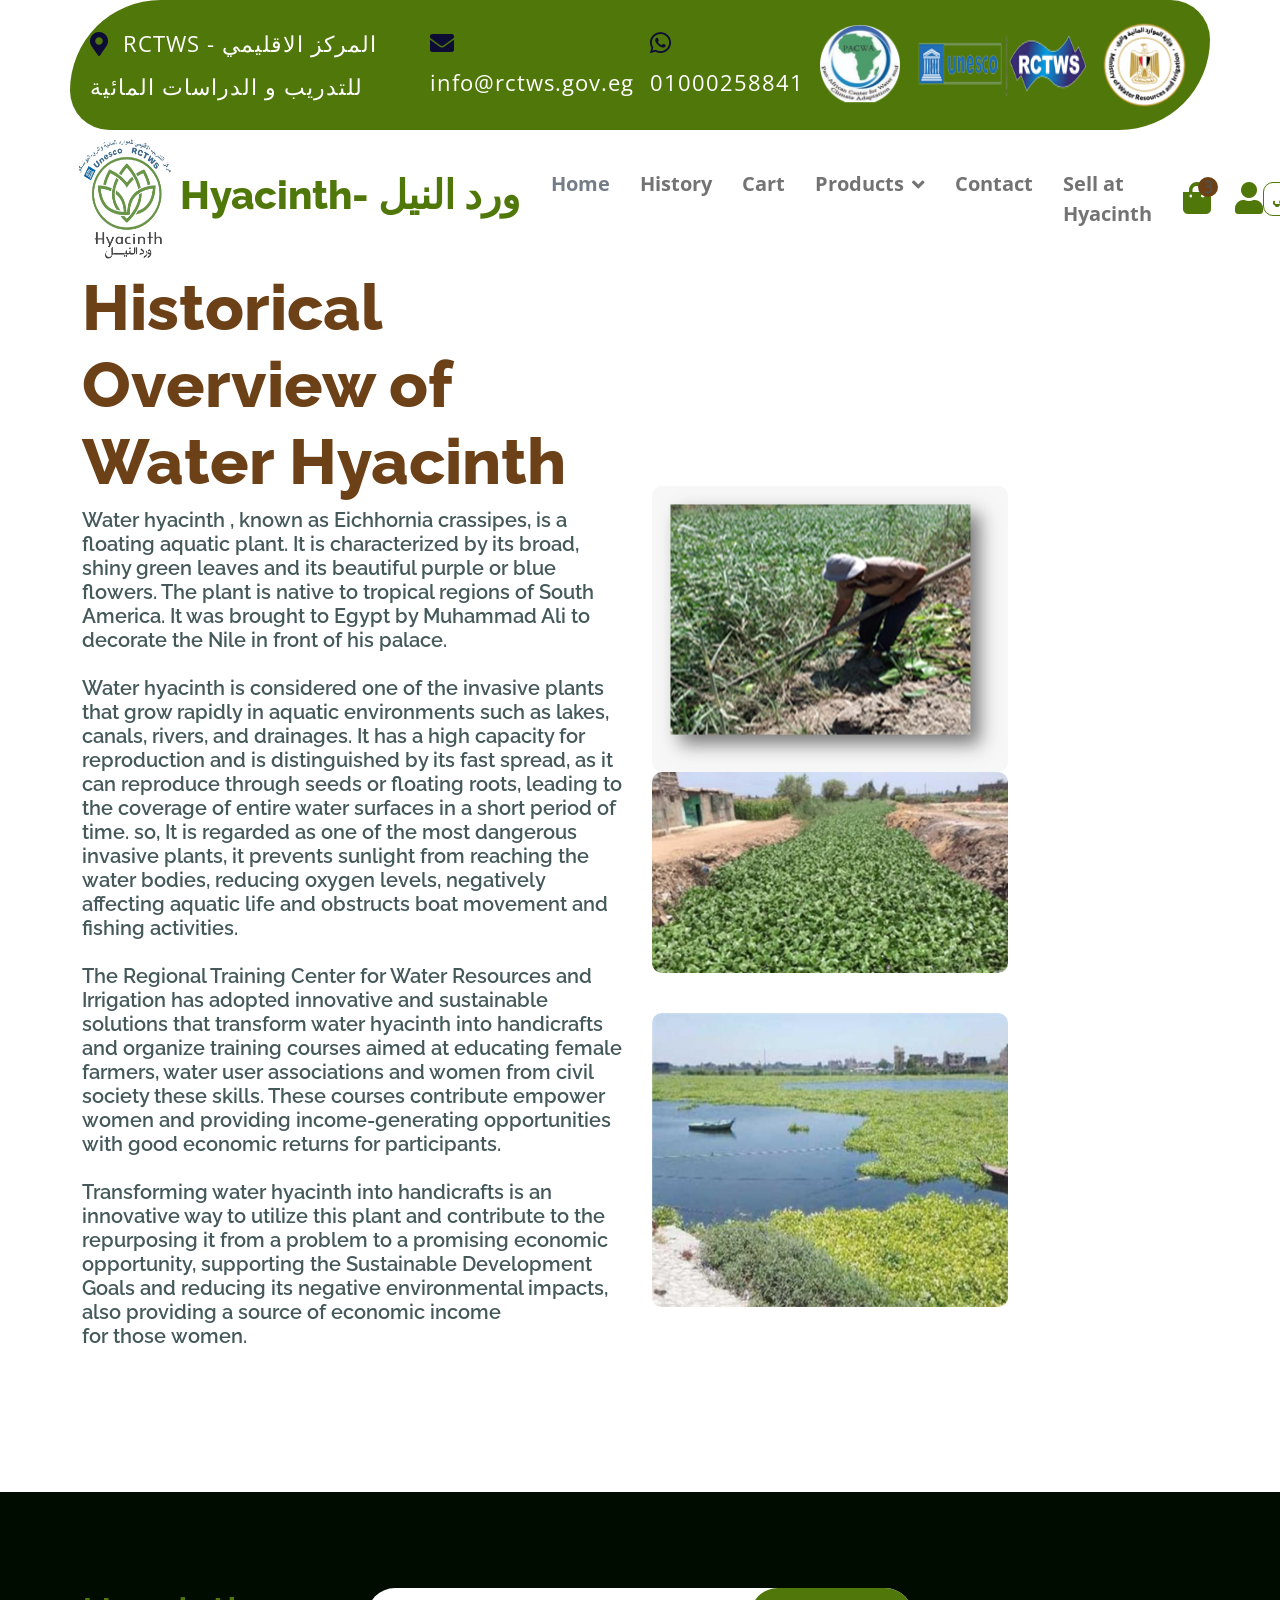
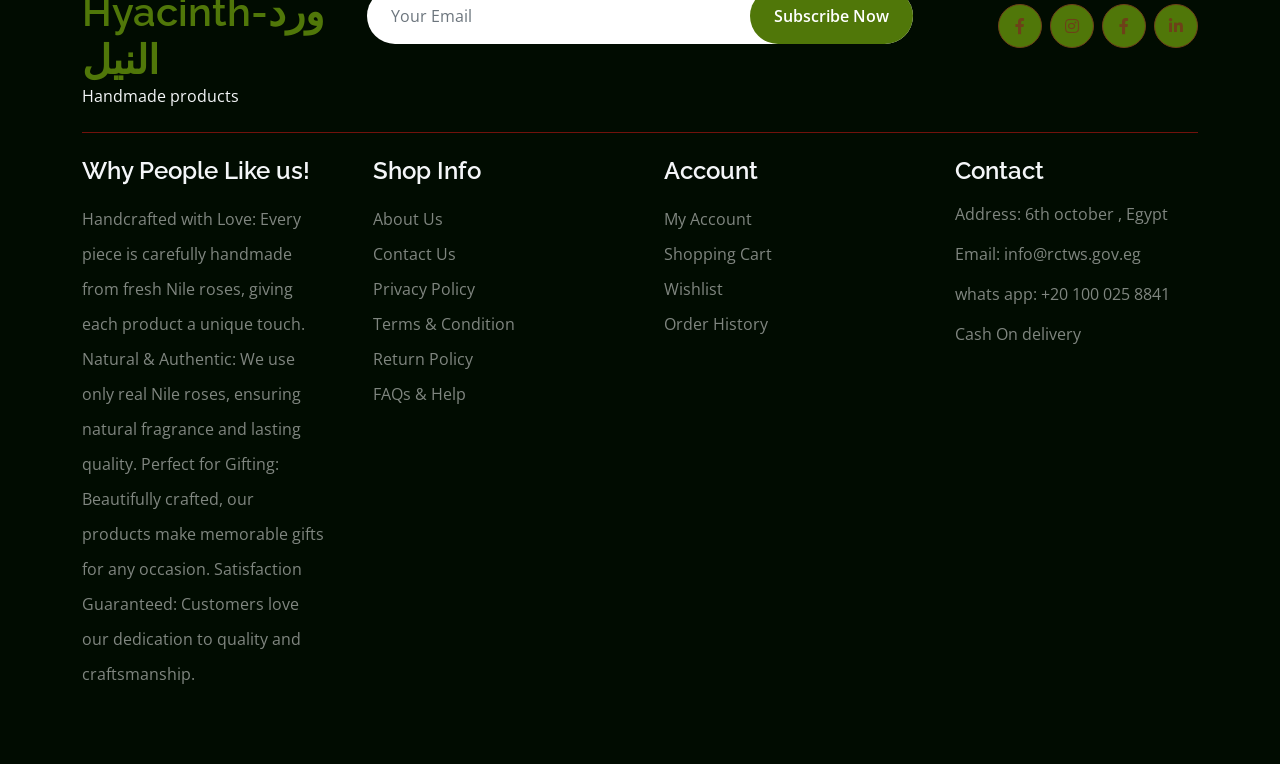
==== history.html @ 99140414 "Add files via upload" ====
<!DOCTYPE html>
<html lang="en" dir="ltr">

<head>
    <meta charset="utf-8">
    <title>Contact - ورد النيل</title>
    <meta content="width=device-width, initial-scale=1.0" name="viewport">
    <meta content="" name="keywords">
    <meta content="" name="description">

    <!-- Google Fonts -->
    <link rel="preconnect" href="https://fonts.googleapis.com">
    <link rel="preconnect" href="https://fonts.gstatic.com" crossorigin>
    <link href="https://fonts.googleapis.com/css2?family=Open+Sans:wght@400;600&family=Raleway:wght@600;800&display=swap" rel="stylesheet">

    <!-- Icon Fonts -->
    <link rel="stylesheet" href="https://use.fontawesome.com/releases/v5.15.4/css/all.css" />
    <link href="https://cdn.jsdelivr.net/npm/bootstrap-icons@1.4.1/font/bootstrap-icons.css" rel="stylesheet">

    <!-- Libraries Stylesheet -->
    <link href="lib/lightbox/css/lightbox.min.css" rel="stylesheet">
    <link href="lib/owlcarousel/assets/owl.carousel.min.css" rel="stylesheet">

    <!-- Bootstrap & Template Stylesheet -->
    <link href="css/bootstrap.min.css" rel="stylesheet">
    <link href="css/style.css" rel="stylesheet">

    <link rel="icon" type="image/png" href="img/hya.jpeg">
</head>

<body>

        <!-- Top Navbar start -->
        <div class="container-fluid fixed-top">
            <div class="container topbar bg-primary d-none d-lg-block">
                <div class="d-flex justify-content-between">
                    <div class="top-info ps-2">
                        <small class="me-3"><i class="fas fa-map-marker-alt me-2 text-icon fa-lg"></i> 
                            <a href="https://www.facebook.com/rctws.org" target="_blank" class="text-white fs">RCTWS - المركز الاقليمي للتدريب و الدراسات المائية</a>
                        </small>
                        <small class="me-3"><i class="fas fa-envelope me-2   fa-lg text-icon"></i>
                            <a href="#" class="text-white fs">info@rctws.gov.eg</a>
                        </small>
                        <small class="me-3"><i class="fab fa-whatsapp me-2 text-icon fa-lg"></i>
                            <a href="#" class="text-white fs">01000258841</a>
                        </small>
                    </div>
                    <div class="top-link pe-2">
                       <img src="./img/paacwa-removebg-preview.png" width="80px">
                        <img src="./img/rc.png" width="200px" height="130px">

                       <img src="./img/logo4.png" width="90px">
 
                        
                    </div>
                </div>
            </div>
            <div class="container px-0">
                <nav class="navbar navbar-light bg-white navbar-expand-xl">


<a href="https://www.facebook.com/rctws.org" target="_blank">
  <img src="./img/hyac.png" style="height: 130px; width: 110px; cursor: pointer;">
</a>



                    <a href="https://www.facebook.com/rctws.org" target="_blank" class="navbar-brand"><h1 class="text-primary display-6">Hyacinth- ورد النيل</h1></a>
                    <button class="navbar-toggler py-2 px-3" type="button" data-bs-toggle="collapse" data-bs-target="#navbarCollapse">
                        <span class="fa fa-bars text-primary"></span>
                    </button>
                    <div class="collapse navbar-collapse bg-white" id="navbarCollapse">
                        <div class="navbar-nav mx-auto">
                            <a href="index.html" class="nav-item nav-link active fw-bold" data-ar="الرئيسية" data-en="Home">Home     </a>
                            <a href="all-products.html" class="nav-item nav-link  fw-bold" data-ar="التاربخ" data-en="History"> History</a>
                            <a href="cart.html" class="nav-item nav-link fw-bold" data-ar="العربة" data-en="Cart"></a>
                            <div class="nav-item dropdown">
                                <a href="#" class="nav-link dropdown-toggle fw-bold" data-bs-toggle="dropdown" data-ar="المنتجات "data-en="Products"></a>
                                <div class="dropdown-menu m-0 bg-secondary rounded-0">
                                    <a href="all-products.html" class="dropdown-item  fw-bold" data-ar="كل المنتجات" data-en="All products"> - </a>
                                    <a href="https://forms.gle/xGgBKrQKAGeYq6rEA" class="dropdown-item fw-bold" data-ar="بيع منتجك" data-en="Sell at Hyacinth"> </a></div>
                                </div> 
                                     <a href="contact.html" class="nav-item nav-link fw-bold" data-ar="تواصل معنا" data-en="Contact" ></a>
                                    <a href="https://forms.gle/xGgBKrQKAGeYq6rEA" class="nav-item nav-link fw-bold" data-ar=" بيع منتجك" data-en="Sell at Hyacinth"></a>

                            </div> 

  <div class="d-flex m-3 me-0">

                          <a href="cart.html" class="position-relative me-4 my-auto">
                                <i class="fa fa-shopping-bag fa-2x"></i>
                                <span class="position-absolute bg-secondary rounded-circle d-flex align-items-center justify-content-center text-dark px-1" style="top: -5px; left: 15px; height: 20px; min-width: 20px;">3</span>
                            </a>
                            <a href="https://forms.gle/xGgBKrQKAGeYq6rEA" class="my-auto">
                                <i class="fas fa-user fa-2x"></i>
                            </a>

                            
        <button onclick="setLanguage('ar')" class="btn btn-sm btn-outline-primary me-2">عربي</button>
<button onclick="setLanguage('en')" class="btn btn-sm btn-outline-primary">EN</button>  
                        </div>






                        </div>
                        
                      
                    </div>
                </nav>
            </div>

        </div>
        <!-- top Navbar End -->


<div class="lang-spacer"></div>
<style>
  /* English */
html[dir="ltr"] .lang-spacer {
    height: 150px;
}

/* Arabic */
html[dir="rtl"] .lang-spacer {
    height: 10px;
}

/* موبايل */
@media (max-width: 768px) {
    .lang-spacer {
        height: 30px !important;
    }
}

</style>
<style>
  /* English */
html[dir="ltr"] .img-spacer {
    height: 150px;
}

/* Arabic */
html[dir="rtl"] .img-spacer {
    height: 150px;
}

/* موبايل */
@media (max-width: 768px) {
    .img-spacer {
        height: 30px !important;
    }
}

</style>

        <!-- Banner Section Start-->
        <div class="container-fluid banner bg-white my-5">

            <div class="container py-5">
                <div class="row g-4 align-items-center">
                    <div class="col-lg-6">
                        <div class="py-4">
                            <h3 class="display-3 text-secondary" data-ar="لمحة تاريخية عن ورد النيل" data-en="Historical Overview of Water Hyacinth"></h1>
                            <h5 class="mb-4 text-dark" data-ar=" ورد النيل ، المعروف باسم  Water Hyacinth    هو نبات مائي عائم. يتميز بأوراقه العريضة اللامعة الخضراء وأزهاره الجميلة البنفسجية أو الزرقاء، وهو نبات موطنه الأصلي في المناطق الاستوائية في أمريكا الجنوبية .وقد جلبه محمد على الى مصر ليزين به النيل امام قصره"data-en="Water hyacinth , known as Eichhornia crassipes, is a floating aquatic plant. It is characterized by its broad, shiny green leaves and its beautiful purple or blue flowers. The plant is native to tropical regions of South America. It was brought to Egypt by Muhammad Ali to decorate the Nile in front of his palace." ></p> 
                            <h5 class="mb-4 text-dark" data-ar="	 ورد النيل من النباتات الغازية التي تنمو بسرعة في البيئات المائية مثل البحيرات والأنهار والمستنقعات. القدرة على التكاثر حيث تتميز بسرعة انتشاره، حيث يمكنه التكاثر عن طريق البذور أو الجذور العائمة، مما يؤدي إلى تغطيته لكامل سطح المياه في وقت قصير، يعتبر من أخطر النباتات الغازية فهو يغطي مساحات كبيرة من المسطحات المائية، مما يؤدي إلى منع دخول أشعة الشمس إلى المياه، ويقلل من مستوى الأوكسجين، ويؤثر سلبًا على الحياة البحرية واعاقة حركة القوارب وصيد الأسماك."data-en=" Water hyacinth is considered one of the invasive plants that grow rapidly in aquatic environments such as lakes, canals, rivers, and drainages. It has a high capacity for reproduction and is distinguished by its fast spread, as it can reproduce through seeds or floating roots, leading to the coverage of entire water surfaces in a short period of time. so, It is regarded as one of the most dangerous invasive plants, it prevents sunlight from reaching the water bodies, reducing oxygen levels, negatively affecting aquatic life and obstructs boat movement and fishing activities.
" ></p> 
                            <h5 class="mb-4 text-dark" data-ar="	 تبني مركز التدريب الإقليمي للموارد المائية والري حلولا مبتكرة ومستدامة لتحويل ورد النيل إلى منتجات ومشغولات يدوية من خلال تنظيم دورات تدريبية تهدف إلى تعليم المزارعات وروابط مستخدمي المياه ونساء المجتمع المدني هذه المهارات، وتساهم هذه الدورات في تمكين المرأة وتوفير فرص تدر لصانعيها عائد اقتصادي جيد"data-en=" The Regional Training Center for Water Resources and Irrigation has adopted innovative and sustainable solutions that transform water hyacinth into handicrafts and organize training courses aimed at educating female farmers, water user associations and women from civil society these skills. These courses contribute empower women and providing income-generating opportunities with good economic returns for participants." ></p> 
                            <h5 class="mb-4 text-dark" data-ar=" مبادرة تحويل ورد النيل إلى مشغولات ومنتجات يدوية هو طريقة مبتكرة للاستفادة من هذا النبات والمساهمة في إعادة استخدامه وتحويله من مشكلة إلى فرصة اقتصادية واعدة، ودعم أهداف التنمية المستدامة وتقليل آثارها البيئية السلبية، كما يوفر مصدرا للدخل الاقتصادي للسيدات المعيلة"data-en="Transforming water hyacinth into handicrafts is an innovative way to utilize this plant and contribute to the repurposing it from a problem to a promising economic opportunity, supporting the Sustainable Development Goals and reducing its negative environmental impacts, also providing a source of economic income for those women." ></p> 





                         </div>
                    </div>



                    <div class="col-lg-4">


  <div class="position-relative">
    <div class="img-spacer"></div>


                            <img src="/img/h1.jpg" class="img-fluid w-100 rounded" alt="">
                        
                        </div>

                        <div class="position-relative">
                            <img src="/img/h2.jpg" class="img-fluid w-100 rounded" alt="">
                     
                        </div>

                                <div style="height:40px;"></div> <!-- Spacer for fixed navbar -->

                        <div class="position-relative">
                            <img src="/img/h4.jpg" class="img-contain w-100 rounded" alt="">
                           
                        </div>
                      
                      
                    </div>
                </div>
            </div>
        </div>
        <!-- Banner Section End -->

     <!-- Footer Start -->
        <div class="container-fluid bg-dark text-white-50 footer pt-5 mt-5">
            <div class="container py-5">
                <div class="pb-4 mb-4" style="border-bottom: 1px solid rgba(226, 24, 24, 0.5) ;">
                    <div class="row g-4">
                        <div class="col-lg-3">
                            <a href="#">
                                <h1 class="text-primary mb-0">Hyacinth-ورد النيل</h1>
                                <p class="text-light mb-0">Handmade products</p>
                            </a>
                        </div>
                        <div class="col-lg-6">
                            <div class="position-relative mx-auto">
                                <input class="form-control border-0 w-100 py-3 px-4 rounded-pill" type="number" placeholder="Your Email">
                                <button type="submit" class="btn btn-primary border-0 border-secondary py-3 px-4 position-absolute rounded-pill text-white" style="top: 0; right: 0;">Subscribe Now</button>
                            </div>
                        </div>
                        <div class="col-lg-3">
                            <div class="d-flex justify-content-end pt-3">
                                 <a class="btn bg-primary btn-outline-secondary me-2 btn-md-square rounded-circle" href="https://www.facebook.com/profile.php?id=61572803608037"><i class="fab fa-facebook-f"></i></a>

                                <a class="btn bg-primary btn-outline-secondary me-2 btn-md-square rounded-circle" href="https://www.instagram.com/regional_trainingcenter?fbclid=IwY2xjawO_u8lleHRuA2FlbQIxMABicmlkETFCOFN6UWk1bWhQUmtodGVxc3J0YwZhcHBfaWQQMjIyMDM5MTc4ODIwMDg5MgABHubh2DN4yfxguJNljyhncz_wlaywmuAhNGKgFguYbPrltJeh7nC6CsIz_d_c_aem_ebj-E-huuBiDg3Vx98Fncg"><i class="fab fa-instagram"></i></a>
                                <a class="btn bg-primary btn-outline-secondary me-2 btn-md-square rounded-circle" href="https://www.facebook.com/profile.php?id=61572803608037"><i class="fab fa-facebook-f"></i></a>
                                <a class="btn bg-primary btn-outline-secondary btn-md-square rounded-circle" href="https://www.linkedin.com/company/106044133/admin/dashboard/"><i class="fab fa-linkedin-in"></i></a>
                            </div>
                        </div>
                    </div>
                </div>
                <div class="row g-5">
                    <div class="col-lg-3 col-md-6">
                        <div class="footer-item">
                            <h4 class="text-light mb-3">Why People Like us!</h4>
                            <p class="mb-4">Handcrafted with Love: Every piece is carefully handmade from fresh Nile roses, giving each product a unique touch.
Natural & Authentic: We use only real Nile roses, ensuring natural fragrance and lasting quality.
Perfect for Gifting: Beautifully crafted, our products make memorable gifts for any occasion.
Satisfaction Guaranteed: Customers love our dedication to quality and craftsmanship.</p>
                        </div>
                    </div>
                    <div class="col-lg-3 col-md-6">
                        <div class="d-flex flex-column text-start footer-item">
                            <h4 class="text-light mb-3">Shop Info</h4>
                            <a class="btn-link" href="">About Us</a>
                            <a class="btn-link" href="contact.html">Contact Us</a>
                            <a class="btn-link" href="">Privacy Policy</a>
                            <a class="btn-link" href="">Terms & Condition</a>
                            <a class="btn-link" href="">Return Policy</a>
                            <a class="btn-link" href="">FAQs & Help</a>
                        </div>
                    </div>
                    <div class="col-lg-3 col-md-6">
                        <div class="d-flex flex-column text-start footer-item">
                            <h4 class="text-light mb-3">Account</h4>
                            <a class="btn-link" href="cart.html">My Account</a>
                            <a class="btn-link" href="cart.html">Shopping Cart</a>
                            <a class="btn-link" href="cart.html">Wishlist</a>
                            <a class="btn-link" href="cart.html">Order History</a>
                        </div>
                    </div>
                    <div class="col-lg-3 col-md-6">
                        <div class="footer-item">
                            <h4 class="text-light mb-3">Contact</h4>
                            <p>Address: 6th october , Egypt</p>
                            <p>Email: info@rctws.gov.eg</p>
                            <p>whats app: +20 100 025 8841</p>
                            <p>Cash On delivery</p>
                        </div>
                    </div>
                </div>
            </div>
        </div>
        <!-- Footer End -->
    <!-- JavaScript Libraries -->
    <script src="https://ajax.googleapis.com/ajax/libs/jquery/3.6.4/jquery.min.js"></script>
    <script src="https://cdn.jsdelivr.net/npm/bootstrap@5.0.0/dist/js/bootstrap.bundle.min.js"></script>

    <!-- Language Script -->
    <script>
        function setLanguage(lang) {
            localStorage.setItem('lang', lang);
            document.querySelectorAll('[data-ar]').forEach(el => {
                const ar = el.getAttribute('data-ar');
                const en = el.getAttribute('data-en');
                if (ar || en) el.textContent = (lang === 'ar') ? ar : en;
            });
            document.documentElement.dir = (lang === 'ar') ? 'rtl' : 'ltr';
        }

        document.addEventListener('DOMContentLoaded', () => {
            const lang = localStorage.getItem('lang') || 'en';
            setLanguage(lang);
        });
    </script>

</body>
</html>
---- css/style.css ----
/*** Spinner Start ***/
#spinner {
    opacity: 0;
    visibility: hidden;
    transition: opacity .8s ease-out, visibility 0s linear .5s;
    z-index: 99999;
 }

 #spinner.show {
     transition: opacity .8s ease-out, visibility 0s linear .0s;
     visibility: visible;
     opacity: 1;
 }

 .back-to-top {
    position: fixed;
    right: 30px;
    bottom: 30px;
    display: flex;
    width: 45px;
    height: 45px;
    align-items: center;
    justify-content: center;
    transition: 0.5s;
    z-index: 99;
}
/*** Spinner End ***/


/*** Button Start ***/
.btn {
    font-weight: 600;
    transition: .5s;
}
.btn-square {
    width: 32px;
    height: 32px;
}

.btn-sm-square {
    width: 34px;
    height: 34px;
}

.btn-md-square {
    width: 44px;
    height: 44px;
}

.btn-lg-square {
    width: 56px;
    height: 56px;
}

.btn-square,
.btn-sm-square,
.btn-md-square,
.btn-lg-square {
    padding: 0;
    display: flex;
    align-items: center;
    justify-content: center;
    font-weight: normal;
}

.btn.border-secondary {
    transition: 0.5s;
}

.btn.border-secondary:hover {
    background: var(--bs-secondary) !important;
    color: var(--bs-white) !important;
}

/*** Topbar Start ***/
.fixed-top {
    transition: 0.5s;
    background: var(--bs-white);
    border: 0;
}

.topbar {
    padding: 2spx;
    border-radius: 230px 100px;
}

.topbar .top-info {
    font-size: 20px;
    line-height: 2;
    letter-spacing: 1px;
    display: flex;
    align-items: center;
}

.topbar .top-link {
    font-size: 15px;
    line-height: 0;
    letter-spacing: 1px;
    display: flex;
    align-items: center;
}

.topbar .top-link a {
    letter-spacing: 1px;
}

.topbar .top-link a small:hover {
    color: var(--bs-secondary) !important;
    transition: 0.5s;
}

.topbar .top-link a small:hover i {
    color: var(--bs-primary) !important;
}
/*** Topbar End ***/

/*** Navbar Start ***/
.navbar .navbar-nav .nav-link {
    padding: 10px 15px;
    font-size: 20px;
    transition: .5s;
}

.navbar {
    height: 138px;
    border-bottom: 1px solid rgba(255, 255, 255, .1);
}

.navbar .navbar-nav .nav-link:hover,
.navbar .navbar-nav .nav-link.active,
.fixed-top.bg-white .navbar .navbar-nav .nav-link:hover,
.fixed-top.bg-white .navbar .navbar-nav .nav-link.active {
    color: var(--bs-primary);
}

.navbar .dropdown-toggle::after {
    border: none;
    content: "\f107";
    font-family: "Font Awesome 5 Free";
    font-weight: 700;
    vertical-align: middle;
    margin-left: 8px;
}

@media (min-width: 1200px) {
    .navbar .nav-item .dropdown-menu {
        display: block;
        visibility: hidden;
        top: 100%;
        transform: rotateX(-75deg);
        transform-origin: 0% 0%;
        border: 0;
        transition: .5s;
        opacity: 0;
    }
  
}

.dropdown .dropdown-menu a:hover {
    background: var(--bs-secondary);
    color: var(--bs-primary);
}

.navbar .nav-item:hover .dropdown-menu {
    transform: rotateX(0deg);
    visibility: visible;
    background: var(--bs-light) !important;
    border-radius: 10px !important;
    transition: .5s;
    opacity: 1;
}

#searchModal .modal-content {
    background: rgba(255, 255, 255, .8);
}
/*** Navbar End ***/

/*** Hero Header ***/
.hero-header {
    background: linear-gradient(rgba(248, 223, 173, 0.1), rgba(248, 223, 173, 0.1)), url(../img/back2.png);
    background-position: center center;
    background-repeat: no-repeat;
    background-size: cover;
}

.carousel-item {
    position: relative;
}

.carousel-item a {
    position: absolute;
    top: 50%;
    left: 50%;
    transform: translate(-50%, -50%);
    font-size: 25px;
    background: linear-gradient(rgb(28 63 5 / 70%), rgb(145 110 41 / 70%));
}
.carousel-control-next,
.carousel-control-prev {
    width: 48px;
    height: 48px;
    border-radius: 48px;
    border: 1px solid var(--bs-white);
    background: var(--bs-primary);
    position: absolute;
    top: 50%;
    transform: translateY(-50%);
}

.carousel-control-next {
    margin-right: 20px;
}

.carousel-control-prev {
    margin-left: 20px;
}

.page-header {
    position: relative;
    background: linear-gradient(rgba(0, 0, 0, 0.3), rgba(0, 0, 0, 0.3)), url(../img/back2.png);
    background-position: center center;
    background-repeat: no-repeat;
    background-size: cover;
}

@media (min-width: 992px) {
    .hero-header,
    .page-header {
        margin-top: 152px !important;
    }
   
    
}

@media (max-width: 992px) {
    .hero-header,
    .page-header {
        margin-top: 97px !important;
    }
}



/*** featurs Start ***/
.featurs .featurs-item .featurs-icon {
    position: relative;
    width: 120px;
    height: 120px;
}

.featurs .featurs-item .featurs-icon::after {
    content: "";
    width: 35px;
    height: 35px;
    background: var(--bs-secondary);
    position: absolute;
    bottom: -10px;
    transform: translate(-50%);
    transform: rotate(45deg);
    background: var(--bs-secondary);

}
/*** featurs End ***/


/*** service Start ***/
.service .service-item .service-content {
    position: relative;
    width: 250px;
    height: 130px;
    top: -50%;
    left: 50%;
    transform: translate(-50%, -50%);
}

/*** service End ***/


.fruite .tab-class .nav-item a.active {
    background: var(--bs-secondary) !important;
}

.fruite .tab-class .nav-item a.active span {
    color: var(--bs-white) !important;
}

.fruite .fruite-categorie .fruite-name {
    line-height: 40px;
}

.fruite .fruite-categorie .fruite-name a {
    transition: 0.5s;
}

.fruite .fruite-categorie .fruite-name a:hover {
    color: var(--bs-secondary);
}

.fruite .fruite-item {
    height: 100%;
    transition: 0.5s;
    /* التعديل 1: لتوحيد تنسيق البطاقة عمودياً */
    display: flex;
    flex-direction: column;
}
.fruite .fruite-item:hover {
    box-shadow: 0 0 55px rgba(0, 0, 0, 0.4);
}

.fruite .fruite-item .fruite-img {
    overflow: hidden;
    transition: 0.5s;
    border-radius: 10px 10px 0 0;
    /* التعديل 2: تحديد ارتفاع ثابت لحاوية الصورة */
    height: 300px; 
    display: flex;
    justify-content: center;
    align-items: center;
}

.fruite .fruite-item .fruite-img img {
    transition: 0.5s;
    /* التعديل 3: التحكم في كيفية ملء الصورة للحاوية الثابتة */
    width: 100%;
    height: 100%;
    object-fit: contain; /* للحفاظ على نسبة الصورة بالكامل داخل الارتفاع المحدد */
}

.fruite .fruite-item .fruite-img img:hover {
    transform: scale(1.3);
}
/*** Fruits End ***/


/*** vesitable Start ***/
.vesitable .vesitable-item {
    height: 100%;
    transition: 0.5s;
}

.vesitable .vesitable-item:hover {
    box-shadow: 0 0 55px rgba(0, 0, 0, 0.4);
}

.vesitable .vesitable-item .vesitable-img {
    overflow: hidden;
    transition: 0.5s;
    border-radius: 10px 10px 0 0;
}

.vesitable .vesitable-item .vesitable-img img {
    transition: 0.5s;
}

.vesitable .vesitable-item .vesitable-img img:hover {
    transform: scale(1.2);
}

.vesitable .owl-stage {
    margin: 50px 0;
    position: relative;
}

.vesitable .owl-nav .owl-prev {
    position: absolute;
    top: -8px;
    right: 0;
    color: var(--bs-primary);
    padding: 5px 25px;
    border: 1px solid var(--bs-secondary);
    border-radius: 20px;
    transition: 0.5s;

}

.vesitable .owl-nav .owl-prev:hover {
    background: var(--bs-secondary);
    color: var(--bs-white);
}

.vesitable .owl-nav .owl-next {
    position: absolute;
    top: -8px;
    right: 88px;
    color: var(--bs-primary);
    padding: 5px 25px;
    border: 1px solid var(--bs-secondary);
    border-radius: 20px;
    transition: 0.5s;
}

.vesitable .owl-nav .owl-next:hover {
    background: var(--bs-secondary);
    color: var(--bs-white);
}
/*** vesitable End ***/


/*** Banner Section Start ***/
.banner .banner-btn:hover {
    background: var(--bs-primary);
}
/*** Banner Section End ***/


/*** Facts Start ***/
.counter {
    height: 100%;
    text-align: center;
    box-shadow: 0 0 30px rgba(0, 0, 0, 0.05);
}

.counter i {
    font-size: 60px;
    margin-bottom: 25px;
}

.counter h4 {
    color: var(--bs-primary);
    letter-spacing: 1px;
    text-transform: uppercase;
}

.counter h1 {
    margin-bottom: 0;
}
/*** Facts End ***/


/*** testimonial Start ***/
.testimonial .owl-nav .owl-prev {
    position: absolute;
    top: -58px;
    right: 0;
    color: var(--bs-primary);
    padding: 5px 25px;
    border: 1px solid var(--bs-secondary);
    border-radius: 20px;
    transition: 0.5s;
}

.testimonial .owl-nav .owl-prev:hover {
    background: var(--bs-secondary);
    color: var(--bs-white);
}

.testimonial .owl-nav .owl-next {
    position: absolute;
    top: -58px;
    right: 88px;
    color: var(--bs-primary);
    padding: 5px 25px;
    border: 1px solid var(--bs-secondary);
    border-radius: 20px;
    transition: 0.5s;
}

.testimonial .owl-nav .owl-next:hover {
    background: var(--bs-secondary);
    color: var(--bs-white);
}
/*** testimonial End ***/


/*** Single Page Start ***/
.pagination {
    display: inline-block;
}

.pagination a {
    color: var(--bs-dark);
    padding: 10px 16px;
    text-decoration: none;
    transition: 0.5s;
    border: 1px solid var(--bs-secondary);
    margin: 0 4px;
}

.pagination a.active {
    background-color: var(--bs-primary);
    color: var(--bs-light);
    border: 1px solid var(--bs-secondary);
}

.pagination a:hover:not(.active) {background-color: var(--bs-primary)}

.nav.nav-tabs .nav-link.active {
    border-bottom: 2px solid var(--bs-secondary) !important;
}
/*** Single Page End ***/


/*** Footer Start ***/
.footer .footer-item .btn-link {
    line-height: 35px;
    color: rgba(255, 255, 255, .5);
    transition: 0.5s;
}

.footer .footer-item .btn-link:hover {
    color: var(--bs-light) !important;
    font-size: larger;
}

.footer .footer-item p.mb-4 {
    line-height: 35px;
}
/*** Footer End ***/



.category-tabs {
    display: flex;
    justify-content: center;
    gap: 35px;
    margin-bottom: 40px;
}

.tab-btn {
    background: none;
    border: none;
    font-size: 18px;
    font-weight: 500;
    color: #444;
    cursor: pointer;
    position: relative;
    padding: 5px 0;
}

.tab-btn::after {
    content: "";
    position: absolute;
    left: 0;
    bottom: -6px;
    width: 0;
    height: 2px;
    background-color: #105703;
    transition: width 0.3s ease;
}

.tab-btn.active {
    color: #105703;
    font-weight: 600;
}

.tab-btn.active::after {
    width: 100%;
}

#productTabs {
  display: flex;
  justify-content: center;
  gap: 20px;
  font-size: 23px;
}

#productTabs .nav-link {
  border-radius: 30px;
}

.fs{
    font-size: larger;
}
.text-icon{
color: rgba(8, 3, 57, 0.92);
}

.service-item {
  position: relative;
}

.service-content {
  position: absolute;
  bottom: 20px;

  /* الحل الأساسي */
  inset-inline-start: -10%;
  transform: translateX(-50%);

  width: calc(100% - 10px);
}
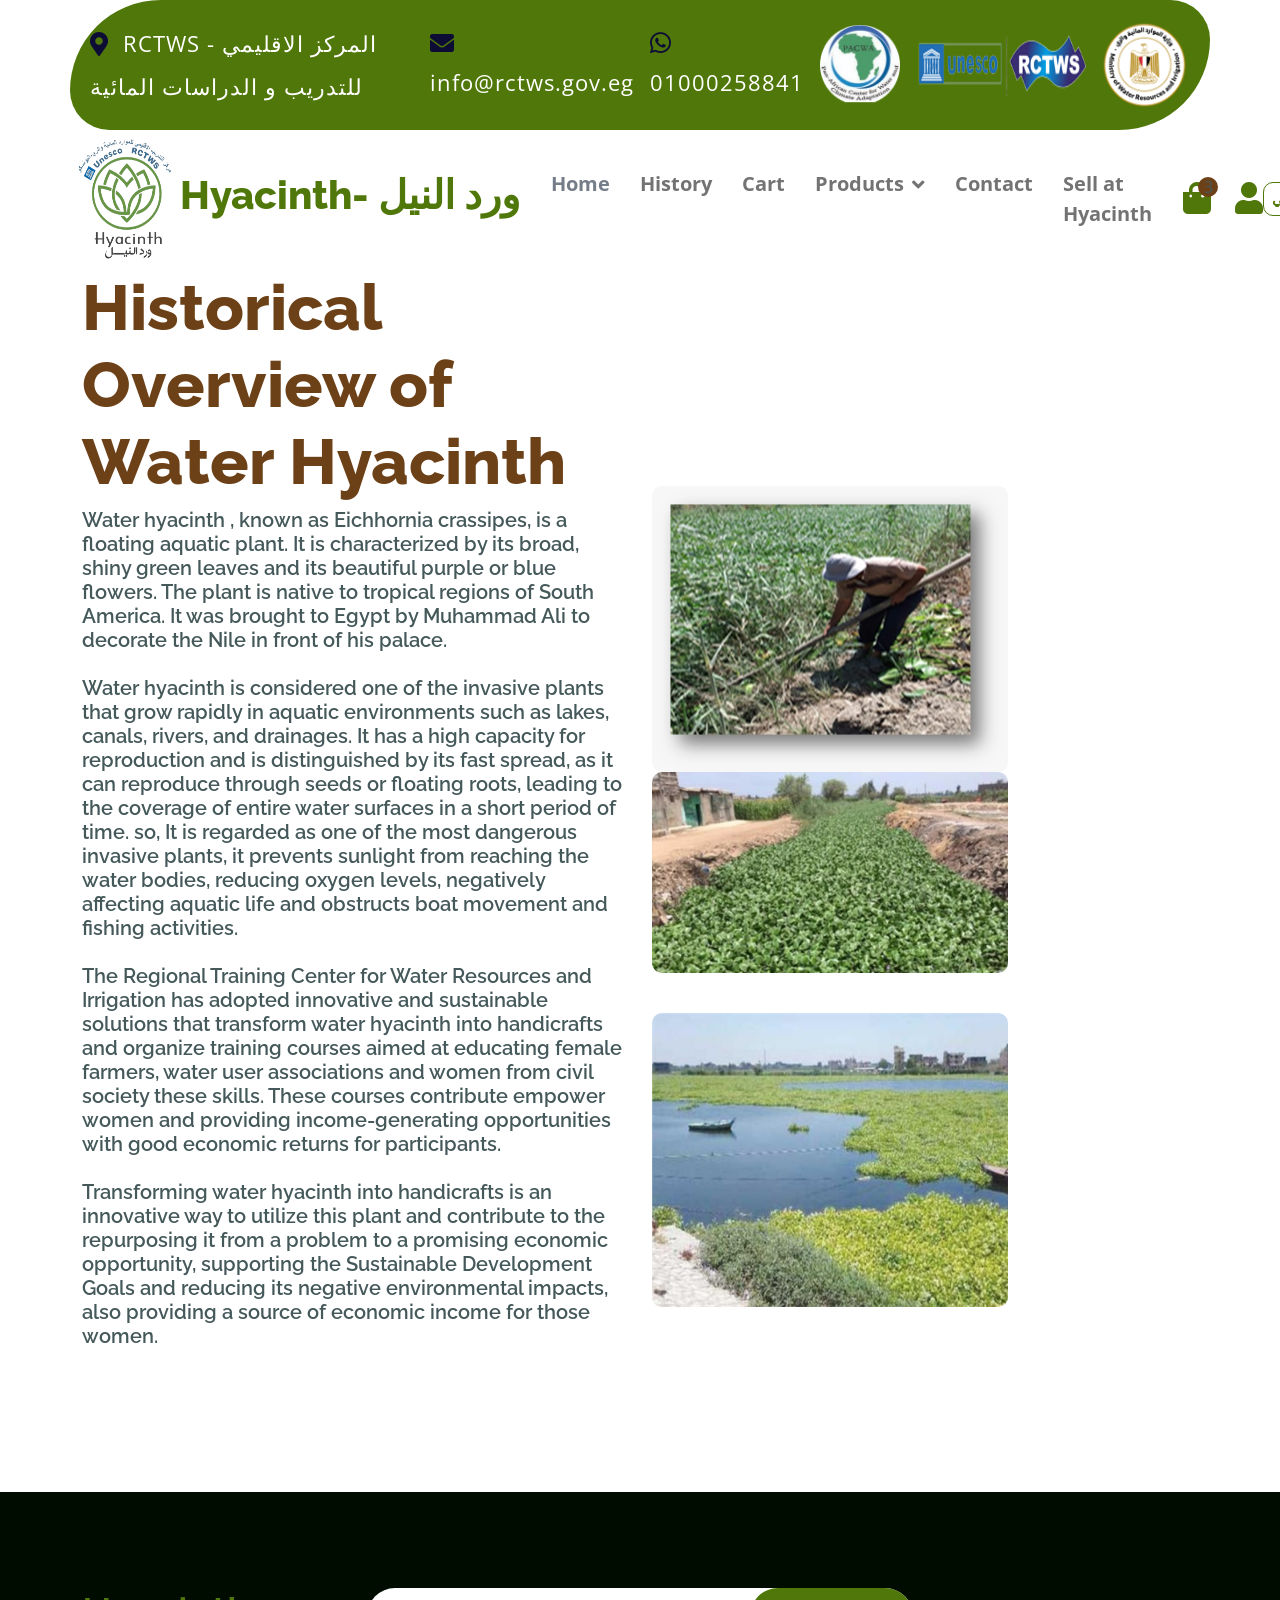
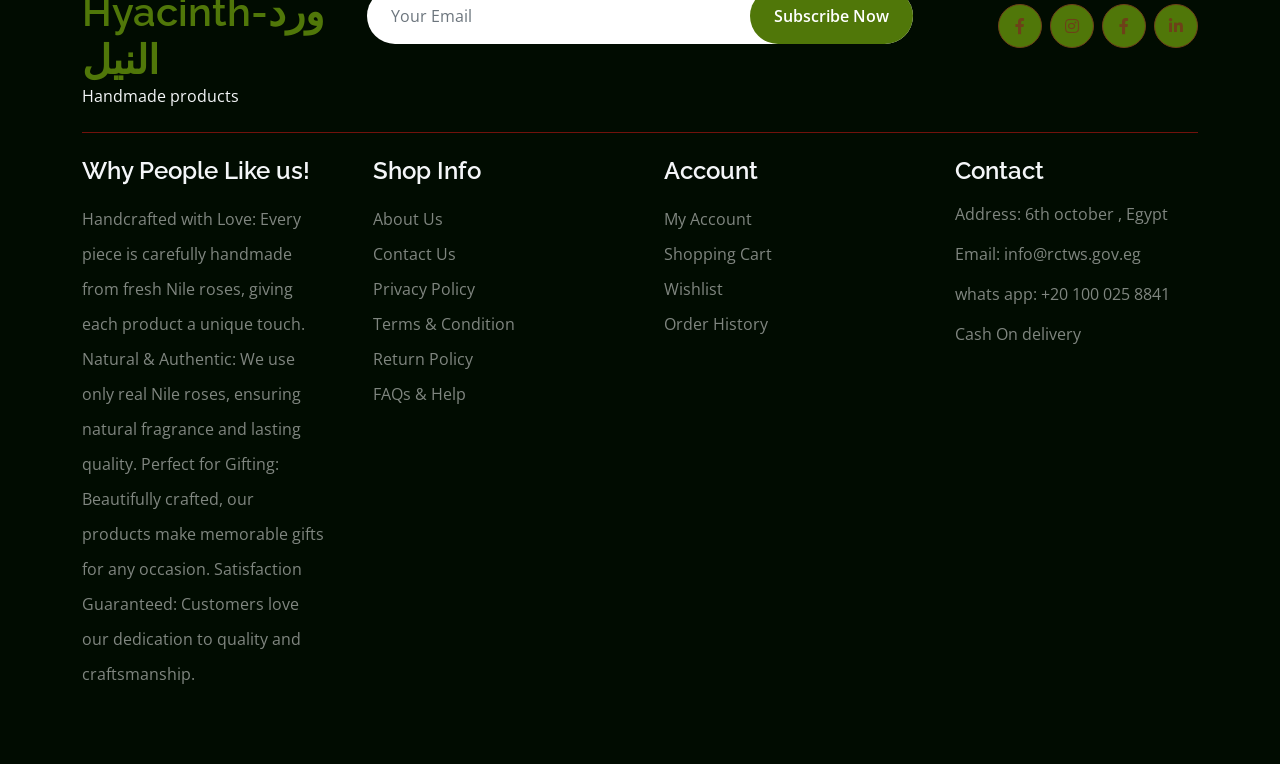
==== commit d86e3848: "Update history.html" ====
--- a/history.html
+++ b/history.html
@@ -3,7 +3,7 @@
 
 <head>
     <meta charset="utf-8">
-    <title>Contact - ورد النيل</title>
+    <title>History - ورد النيل</title>
     <meta content="width=device-width, initial-scale=1.0" name="viewport">
     <meta content="" name="keywords">
     <meta content="" name="description">
@@ -46,10 +46,10 @@
                         </small>
                     </div>
                     <div class="top-link pe-2">
-                       <img src="./img/paacwa-removebg-preview.png" width="80px">
-                        <img src="./img/rc.png" width="200px" height="130px">
-
-                       <img src="./img/logo4.png" width="90px">
+                       <img src="img/paacwa-removebg-preview.png" width="80px">
+                        <img src="img/rc.png" width="200px" height="130px">
+
+                       <img src="img/logo4.png" width="90px">
  
                         
                     </div>
@@ -60,7 +60,7 @@
 
 
 <a href="https://www.facebook.com/rctws.org" target="_blank">
-  <img src="./img/hyac.png" style="height: 130px; width: 110px; cursor: pointer;">
+  <img src="img/hyac.png" style="height: 130px; width: 110px; cursor: pointer;">
 </a>
 
 
@@ -163,16 +163,11 @@
                 <div class="row g-4 align-items-center">
                     <div class="col-lg-6">
                         <div class="py-4">
-                            <h3 class="display-3 text-secondary" data-ar="لمحة تاريخية عن ورد النيل" data-en="Historical Overview of Water Hyacinth"></h1>
-                            <h5 class="mb-4 text-dark" data-ar=" ورد النيل ، المعروف باسم  Water Hyacinth    هو نبات مائي عائم. يتميز بأوراقه العريضة اللامعة الخضراء وأزهاره الجميلة البنفسجية أو الزرقاء، وهو نبات موطنه الأصلي في المناطق الاستوائية في أمريكا الجنوبية .وقد جلبه محمد على الى مصر ليزين به النيل امام قصره"data-en="Water hyacinth , known as Eichhornia crassipes, is a floating aquatic plant. It is characterized by its broad, shiny green leaves and its beautiful purple or blue flowers. The plant is native to tropical regions of South America. It was brought to Egypt by Muhammad Ali to decorate the Nile in front of his palace." ></p> 
-                            <h5 class="mb-4 text-dark" data-ar="	 ورد النيل من النباتات الغازية التي تنمو بسرعة في البيئات المائية مثل البحيرات والأنهار والمستنقعات. القدرة على التكاثر حيث تتميز بسرعة انتشاره، حيث يمكنه التكاثر عن طريق البذور أو الجذور العائمة، مما يؤدي إلى تغطيته لكامل سطح المياه في وقت قصير، يعتبر من أخطر النباتات الغازية فهو يغطي مساحات كبيرة من المسطحات المائية، مما يؤدي إلى منع دخول أشعة الشمس إلى المياه، ويقلل من مستوى الأوكسجين، ويؤثر سلبًا على الحياة البحرية واعاقة حركة القوارب وصيد الأسماك."data-en=" Water hyacinth is considered one of the invasive plants that grow rapidly in aquatic environments such as lakes, canals, rivers, and drainages. It has a high capacity for reproduction and is distinguished by its fast spread, as it can reproduce through seeds or floating roots, leading to the coverage of entire water surfaces in a short period of time. so, It is regarded as one of the most dangerous invasive plants, it prevents sunlight from reaching the water bodies, reducing oxygen levels, negatively affecting aquatic life and obstructs boat movement and fishing activities.
-" ></p> 
-                            <h5 class="mb-4 text-dark" data-ar="	 تبني مركز التدريب الإقليمي للموارد المائية والري حلولا مبتكرة ومستدامة لتحويل ورد النيل إلى منتجات ومشغولات يدوية من خلال تنظيم دورات تدريبية تهدف إلى تعليم المزارعات وروابط مستخدمي المياه ونساء المجتمع المدني هذه المهارات، وتساهم هذه الدورات في تمكين المرأة وتوفير فرص تدر لصانعيها عائد اقتصادي جيد"data-en=" The Regional Training Center for Water Resources and Irrigation has adopted innovative and sustainable solutions that transform water hyacinth into handicrafts and organize training courses aimed at educating female farmers, water user associations and women from civil society these skills. These courses contribute empower women and providing income-generating opportunities with good economic returns for participants." ></p> 
-                            <h5 class="mb-4 text-dark" data-ar=" مبادرة تحويل ورد النيل إلى مشغولات ومنتجات يدوية هو طريقة مبتكرة للاستفادة من هذا النبات والمساهمة في إعادة استخدامه وتحويله من مشكلة إلى فرصة اقتصادية واعدة، ودعم أهداف التنمية المستدامة وتقليل آثارها البيئية السلبية، كما يوفر مصدرا للدخل الاقتصادي للسيدات المعيلة"data-en="Transforming water hyacinth into handicrafts is an innovative way to utilize this plant and contribute to the repurposing it from a problem to a promising economic opportunity, supporting the Sustainable Development Goals and reducing its negative environmental impacts, also providing a source of economic income for those women." ></p> 
-
-
-
-
+                            <h3 class="display-3 text-secondary" data-ar="لمحة تاريخية عن ورد النيل" data-en="Historical Overview of Water Hyacinth"></h3>
+                            <h5 class="mb-4 text-dark" data-ar=" ورد النيل ، المعروف باسم  Water Hyacinth    هو نبات مائي عائم. يتميز بأوراقه العريضة اللامعة الخضراء وأزهاره الجميلة البنفسجية أو الزرقاء، وهو نبات موطنه الأصلي في المناطق الاستوائية في أمريكا الجنوبية .وقد جلبه محمد على الى مصر ليزين به النيل امام قصره" data-en="Water hyacinth , known as Eichhornia crassipes, is a floating aquatic plant. It is characterized by its broad, shiny green leaves and its beautiful purple or blue flowers. The plant is native to tropical regions of South America. It was brought to Egypt by Muhammad Ali to decorate the Nile in front of his palace."></h5>
+                            <h5 class="mb-4 text-dark" data-ar="	 ورد النيل من النباتات الغازية التي تنمو بسرعة في البيئات المائية مثل البحيرات والأنهار والمستنقعات. القدرة على التكاثر حيث تتميز بسرعة انتشاره، حيث يمكنه التكاثر عن طريق البذور أو الجذور العائمة، مما يؤدي إلى تغطيته لكامل سطح المياه في وقت قصير، يعتبر من أخطر النباتات الغازية فهو يغطي مساحات كبيرة من المسطحات المائية، مما يؤدي إلى منع دخول أشعة الشمس إلى المياه، ويقلل من مستوى الأوكسجين، ويؤثر سلبًا على الحياة البحرية واعاقة حركة القوارب وصيد الأسماك." data-en=" Water hyacinth is considered one of the invasive plants that grow rapidly in aquatic environments such as lakes, canals, rivers, and drainages. It has a high capacity for reproduction and is distinguished by its fast spread, as it can reproduce through seeds or floating roots, leading to the coverage of entire water surfaces in a short period of time. so, It is regarded as one of the most dangerous invasive plants, it prevents sunlight from reaching the water bodies, reducing oxygen levels, negatively affecting aquatic life and obstructs boat movement and fishing activities."></h5>
+                            <h5 class="mb-4 text-dark" data-ar="	 تبني مركز التدريب الإقليمي للموارد المائية والري حلولا مبتكرة ومستدامة لتحويل ورد النيل إلى منتجات ومشغولات يدوية من خلال تنظيم دورات تدريبية تهدف إلى تعليم المزارعات وروابط مستخدمي المياه ونساء المجتمع المدني هذه المهارات، وتساهم هذه الدورات في تمكين المرأة وتوفير فرص تدر لصانعيها عائد اقتصادي جيد" data-en=" The Regional Training Center for Water Resources and Irrigation has adopted innovative and sustainable solutions that transform water hyacinth into handicrafts and organize training courses aimed at educating female farmers, water user associations and women from civil society these skills. These courses contribute empower women and providing income-generating opportunities with good economic returns for participants."></h5>
+                            <h5 class="mb-4 text-dark" data-ar=" مبادرة تحويل ورد النيل إلى مشغولات ومنتجات يدوية هو طريقة مبتكرة للاستفادة من هذا النبات والمساهمة في إعادة استخدامه وتحويله من مشكلة إلى فرصة اقتصادية واعدة، ودعم أهداف التنمية المستدامة وتقليل آثارها البيئية السلبية، كما يوفر مصدرا للدخل الاقتصادي للسيدات المعيلة" data-en="Transforming water hyacinth into handicrafts is an innovative way to utilize this plant and contribute to the repurposing it from a problem to a promising economic opportunity, supporting the Sustainable Development Goals and reducing its negative environmental impacts, also providing a source of economic income for those women."></h5>
 
                          </div>
                     </div>
@@ -186,19 +181,19 @@
     <div class="img-spacer"></div>
 
 
-                            <img src="/img/h1.jpg" class="img-fluid w-100 rounded" alt="">
+                            <img src="img/h1.jpg" class="img-fluid w-100 rounded" alt="">
                         
                         </div>
 
                         <div class="position-relative">
-                            <img src="/img/h2.jpg" class="img-fluid w-100 rounded" alt="">
+                            <img src="img/h2.jpg" class="img-fluid w-100 rounded" alt="">
                      
                         </div>
 
                                 <div style="height:40px;"></div> <!-- Spacer for fixed navbar -->
 
                         <div class="position-relative">
-                            <img src="/img/h4.jpg" class="img-contain w-100 rounded" alt="">
+                            <img src="img/h4.jpg" class="img-contain w-100 rounded" alt="">
                            
                         </div>
                       
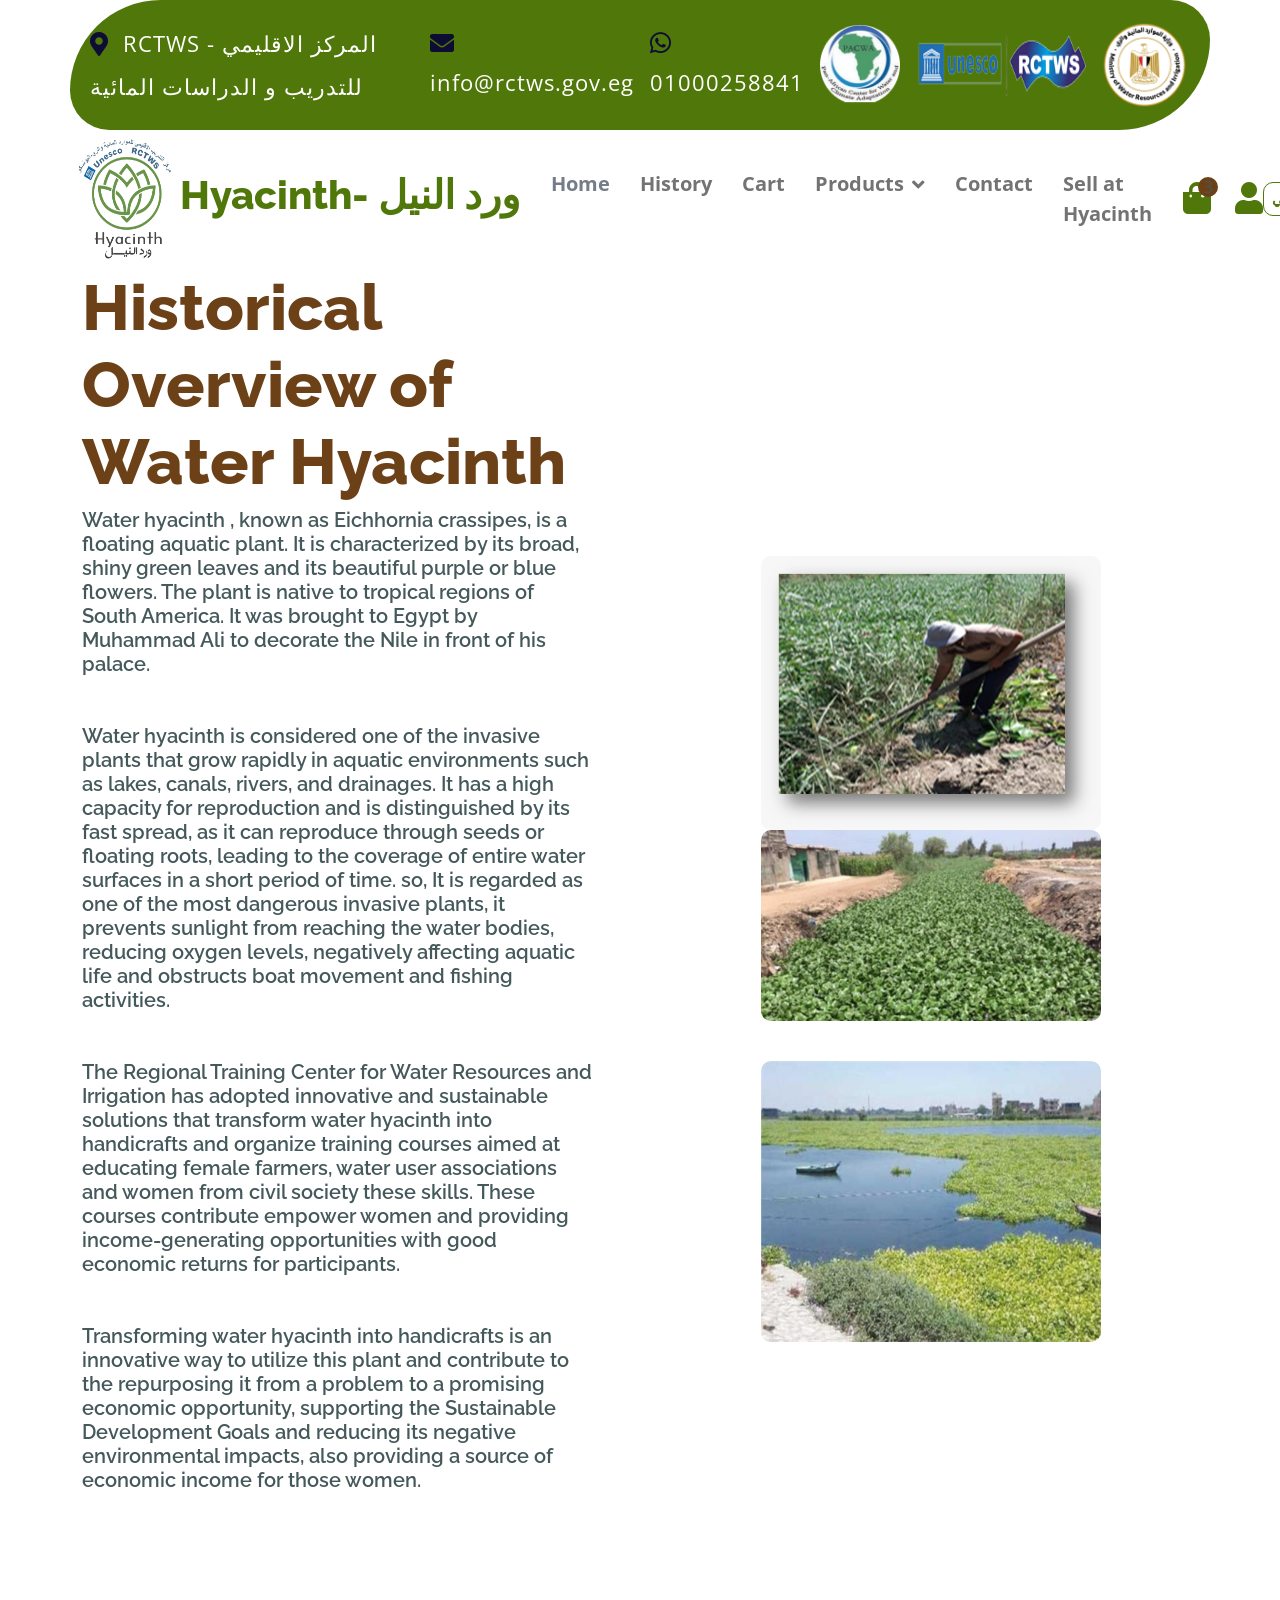
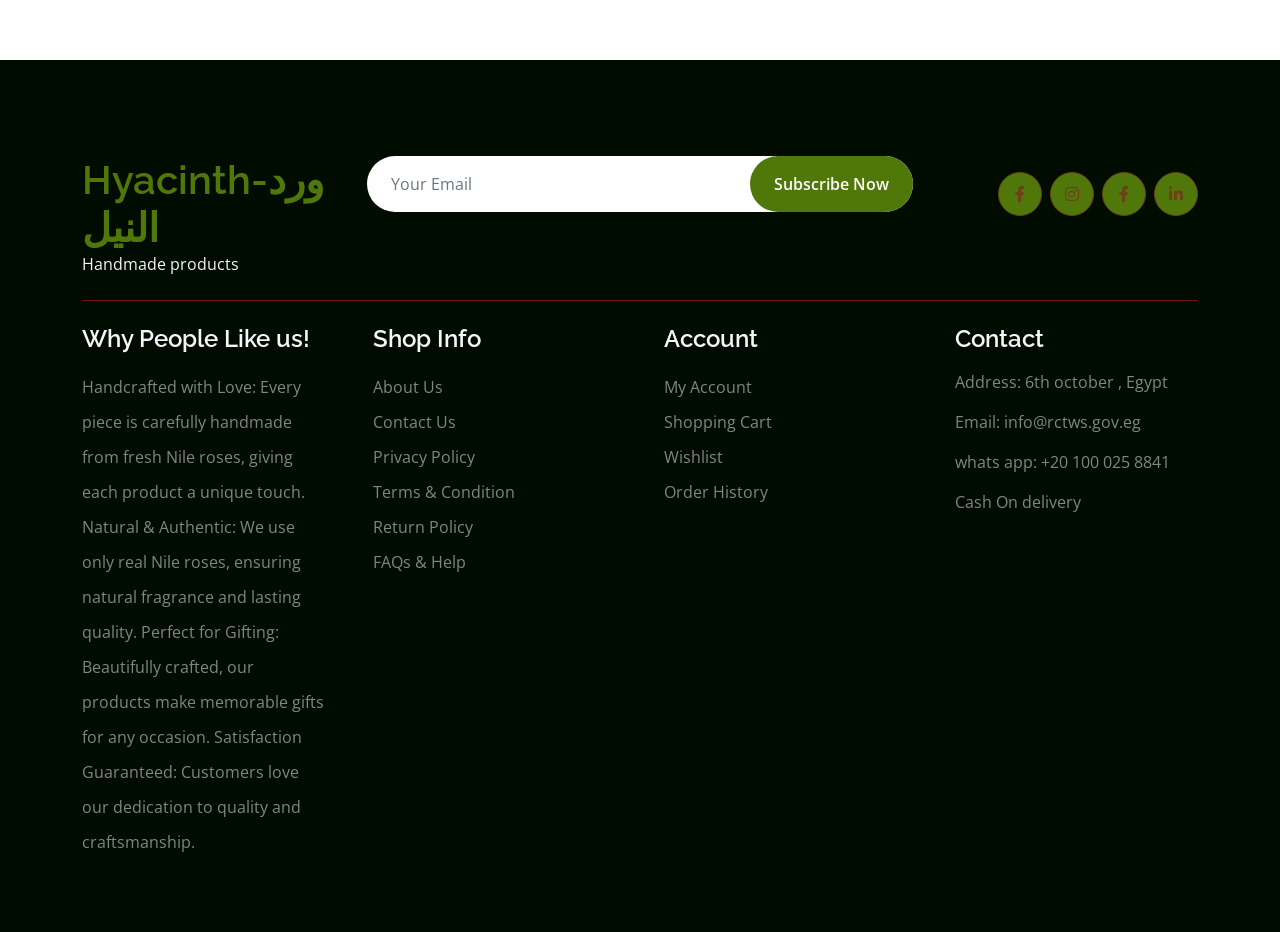
==== commit 1ed8a282: "Update history.html" ====
--- a/history.html
+++ b/history.html
@@ -139,12 +139,12 @@
 <style>
   /* English */
 html[dir="ltr"] .img-spacer {
-    height: 150px;
+    height: 310px;
 }
 
 /* Arabic */
 html[dir="rtl"] .img-spacer {
-    height: 150px;
+    height: 310px;
 }
 
 /* موبايل */
@@ -160,21 +160,21 @@
         <div class="container-fluid banner bg-white my-5">
 
             <div class="container py-5">
-                <div class="row g-4 align-items-center">
+                <div class="row g-5 align-items-start">
                     <div class="col-lg-6">
-                        <div class="py-4">
+                        <div class="py-4 pe-lg-4" style="line-height: 1.9;">
                             <h3 class="display-3 text-secondary" data-ar="لمحة تاريخية عن ورد النيل" data-en="Historical Overview of Water Hyacinth"></h3>
-                            <h5 class="mb-4 text-dark" data-ar=" ورد النيل ، المعروف باسم  Water Hyacinth    هو نبات مائي عائم. يتميز بأوراقه العريضة اللامعة الخضراء وأزهاره الجميلة البنفسجية أو الزرقاء، وهو نبات موطنه الأصلي في المناطق الاستوائية في أمريكا الجنوبية .وقد جلبه محمد على الى مصر ليزين به النيل امام قصره" data-en="Water hyacinth , known as Eichhornia crassipes, is a floating aquatic plant. It is characterized by its broad, shiny green leaves and its beautiful purple or blue flowers. The plant is native to tropical regions of South America. It was brought to Egypt by Muhammad Ali to decorate the Nile in front of his palace."></h5>
-                            <h5 class="mb-4 text-dark" data-ar="	 ورد النيل من النباتات الغازية التي تنمو بسرعة في البيئات المائية مثل البحيرات والأنهار والمستنقعات. القدرة على التكاثر حيث تتميز بسرعة انتشاره، حيث يمكنه التكاثر عن طريق البذور أو الجذور العائمة، مما يؤدي إلى تغطيته لكامل سطح المياه في وقت قصير، يعتبر من أخطر النباتات الغازية فهو يغطي مساحات كبيرة من المسطحات المائية، مما يؤدي إلى منع دخول أشعة الشمس إلى المياه، ويقلل من مستوى الأوكسجين، ويؤثر سلبًا على الحياة البحرية واعاقة حركة القوارب وصيد الأسماك." data-en=" Water hyacinth is considered one of the invasive plants that grow rapidly in aquatic environments such as lakes, canals, rivers, and drainages. It has a high capacity for reproduction and is distinguished by its fast spread, as it can reproduce through seeds or floating roots, leading to the coverage of entire water surfaces in a short period of time. so, It is regarded as one of the most dangerous invasive plants, it prevents sunlight from reaching the water bodies, reducing oxygen levels, negatively affecting aquatic life and obstructs boat movement and fishing activities."></h5>
-                            <h5 class="mb-4 text-dark" data-ar="	 تبني مركز التدريب الإقليمي للموارد المائية والري حلولا مبتكرة ومستدامة لتحويل ورد النيل إلى منتجات ومشغولات يدوية من خلال تنظيم دورات تدريبية تهدف إلى تعليم المزارعات وروابط مستخدمي المياه ونساء المجتمع المدني هذه المهارات، وتساهم هذه الدورات في تمكين المرأة وتوفير فرص تدر لصانعيها عائد اقتصادي جيد" data-en=" The Regional Training Center for Water Resources and Irrigation has adopted innovative and sustainable solutions that transform water hyacinth into handicrafts and organize training courses aimed at educating female farmers, water user associations and women from civil society these skills. These courses contribute empower women and providing income-generating opportunities with good economic returns for participants."></h5>
-                            <h5 class="mb-4 text-dark" data-ar=" مبادرة تحويل ورد النيل إلى مشغولات ومنتجات يدوية هو طريقة مبتكرة للاستفادة من هذا النبات والمساهمة في إعادة استخدامه وتحويله من مشكلة إلى فرصة اقتصادية واعدة، ودعم أهداف التنمية المستدامة وتقليل آثارها البيئية السلبية، كما يوفر مصدرا للدخل الاقتصادي للسيدات المعيلة" data-en="Transforming water hyacinth into handicrafts is an innovative way to utilize this plant and contribute to the repurposing it from a problem to a promising economic opportunity, supporting the Sustainable Development Goals and reducing its negative environmental impacts, also providing a source of economic income for those women."></h5>
+                            <h5 class="mb-5 text-dark" data-ar=" ورد النيل ، المعروف باسم  Water Hyacinth    هو نبات مائي عائم. يتميز بأوراقه العريضة اللامعة الخضراء وأزهاره الجميلة البنفسجية أو الزرقاء، وهو نبات موطنه الأصلي في المناطق الاستوائية في أمريكا الجنوبية .وقد جلبه محمد على الى مصر ليزين به النيل امام قصره" data-en="Water hyacinth , known as Eichhornia crassipes, is a floating aquatic plant. It is characterized by its broad, shiny green leaves and its beautiful purple or blue flowers. The plant is native to tropical regions of South America. It was brought to Egypt by Muhammad Ali to decorate the Nile in front of his palace."></h5>
+                            <h5 class="mb-5 text-dark" data-ar="	 ورد النيل من النباتات الغازية التي تنمو بسرعة في البيئات المائية مثل البحيرات والأنهار والمستنقعات. القدرة على التكاثر حيث تتميز بسرعة انتشاره، حيث يمكنه التكاثر عن طريق البذور أو الجذور العائمة، مما يؤدي إلى تغطيته لكامل سطح المياه في وقت قصير، يعتبر من أخطر النباتات الغازية فهو يغطي مساحات كبيرة من المسطحات المائية، مما يؤدي إلى منع دخول أشعة الشمس إلى المياه، ويقلل من مستوى الأوكسجين، ويؤثر سلبًا على الحياة البحرية واعاقة حركة القوارب وصيد الأسماك." data-en=" Water hyacinth is considered one of the invasive plants that grow rapidly in aquatic environments such as lakes, canals, rivers, and drainages. It has a high capacity for reproduction and is distinguished by its fast spread, as it can reproduce through seeds or floating roots, leading to the coverage of entire water surfaces in a short period of time. so, It is regarded as one of the most dangerous invasive plants, it prevents sunlight from reaching the water bodies, reducing oxygen levels, negatively affecting aquatic life and obstructs boat movement and fishing activities."></h5>
+                            <h5 class="mb-5 text-dark" data-ar="	 تبني مركز التدريب الإقليمي للموارد المائية والري حلولا مبتكرة ومستدامة لتحويل ورد النيل إلى منتجات ومشغولات يدوية من خلال تنظيم دورات تدريبية تهدف إلى تعليم المزارعات وروابط مستخدمي المياه ونساء المجتمع المدني هذه المهارات، وتساهم هذه الدورات في تمكين المرأة وتوفير فرص تدر لصانعيها عائد اقتصادي جيد" data-en=" The Regional Training Center for Water Resources and Irrigation has adopted innovative and sustainable solutions that transform water hyacinth into handicrafts and organize training courses aimed at educating female farmers, water user associations and women from civil society these skills. These courses contribute empower women and providing income-generating opportunities with good economic returns for participants."></h5>
+                            <h5 class="mb-5 text-dark" data-ar=" مبادرة تحويل ورد النيل إلى مشغولات ومنتجات يدوية هو طريقة مبتكرة للاستفادة من هذا النبات والمساهمة في إعادة استخدامه وتحويله من مشكلة إلى فرصة اقتصادية واعدة، ودعم أهداف التنمية المستدامة وتقليل آثارها البيئية السلبية، كما يوفر مصدرا للدخل الاقتصادي للسيدات المعيلة" data-en="Transforming water hyacinth into handicrafts is an innovative way to utilize this plant and contribute to the repurposing it from a problem to a promising economic opportunity, supporting the Sustainable Development Goals and reducing its negative environmental impacts, also providing a source of economic income for those women."></h5>
 
                          </div>
                     </div>
 
 
 
-                    <div class="col-lg-4">
+                    <div class="col-lg-4 offset-lg-1">
 
 
   <div class="position-relative">
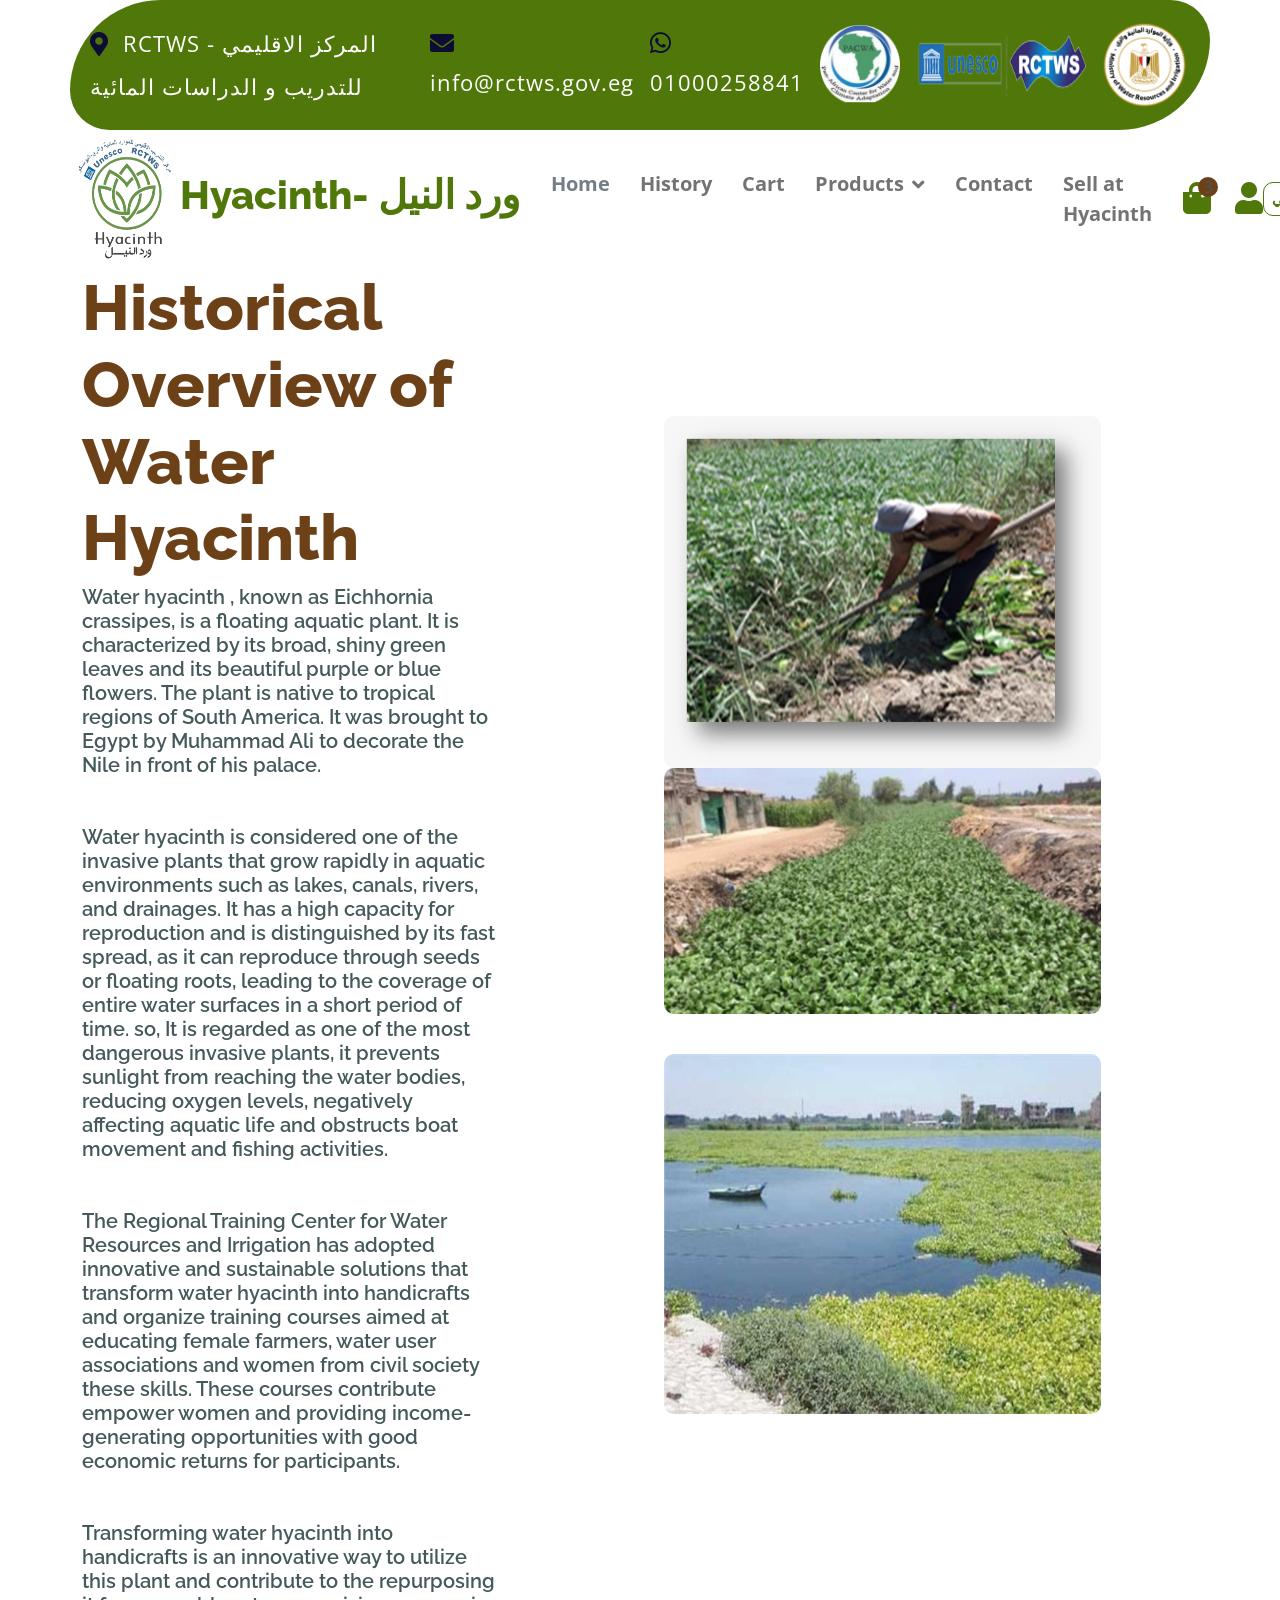
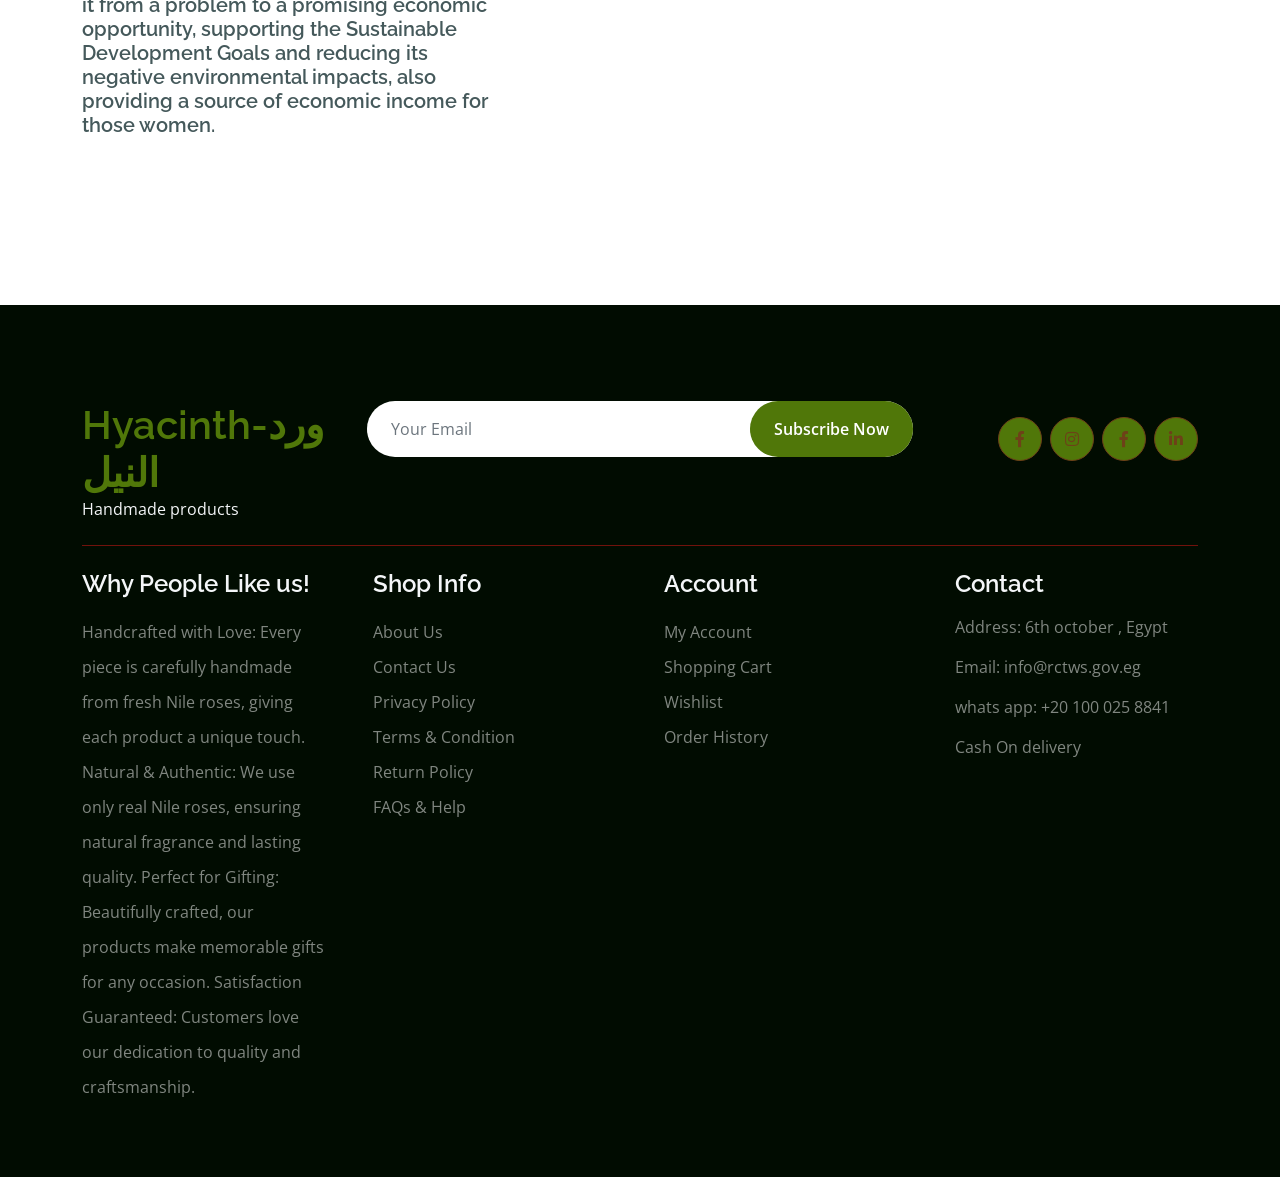
==== commit c3e2df0f: "Update history.html" ====
--- a/history.html
+++ b/history.html
@@ -125,7 +125,7 @@
 
 /* Arabic */
 html[dir="rtl"] .lang-spacer {
-    height: 10px;
+    height: 150px;
 }
 
 /* موبايل */
@@ -139,12 +139,12 @@
 <style>
   /* English */
 html[dir="ltr"] .img-spacer {
-    height: 310px;
+    height: 170px;
 }
 
 /* Arabic */
 html[dir="rtl"] .img-spacer {
-    height: 310px;
+    height: 170px;
 }
 
 /* موبايل */
@@ -161,7 +161,7 @@
 
             <div class="container py-5">
                 <div class="row g-5 align-items-start">
-                    <div class="col-lg-6">
+                    <div class="col-lg-5">
                         <div class="py-4 pe-lg-4" style="line-height: 1.9;">
                             <h3 class="display-3 text-secondary" data-ar="لمحة تاريخية عن ورد النيل" data-en="Historical Overview of Water Hyacinth"></h3>
                             <h5 class="mb-5 text-dark" data-ar=" ورد النيل ، المعروف باسم  Water Hyacinth    هو نبات مائي عائم. يتميز بأوراقه العريضة اللامعة الخضراء وأزهاره الجميلة البنفسجية أو الزرقاء، وهو نبات موطنه الأصلي في المناطق الاستوائية في أمريكا الجنوبية .وقد جلبه محمد على الى مصر ليزين به النيل امام قصره" data-en="Water hyacinth , known as Eichhornia crassipes, is a floating aquatic plant. It is characterized by its broad, shiny green leaves and its beautiful purple or blue flowers. The plant is native to tropical regions of South America. It was brought to Egypt by Muhammad Ali to decorate the Nile in front of his palace."></h5>
@@ -174,7 +174,7 @@
 
 
 
-                    <div class="col-lg-4 offset-lg-1">
+                    <div class="col-lg-5 offset-lg-1">
 
 
   <div class="position-relative">
